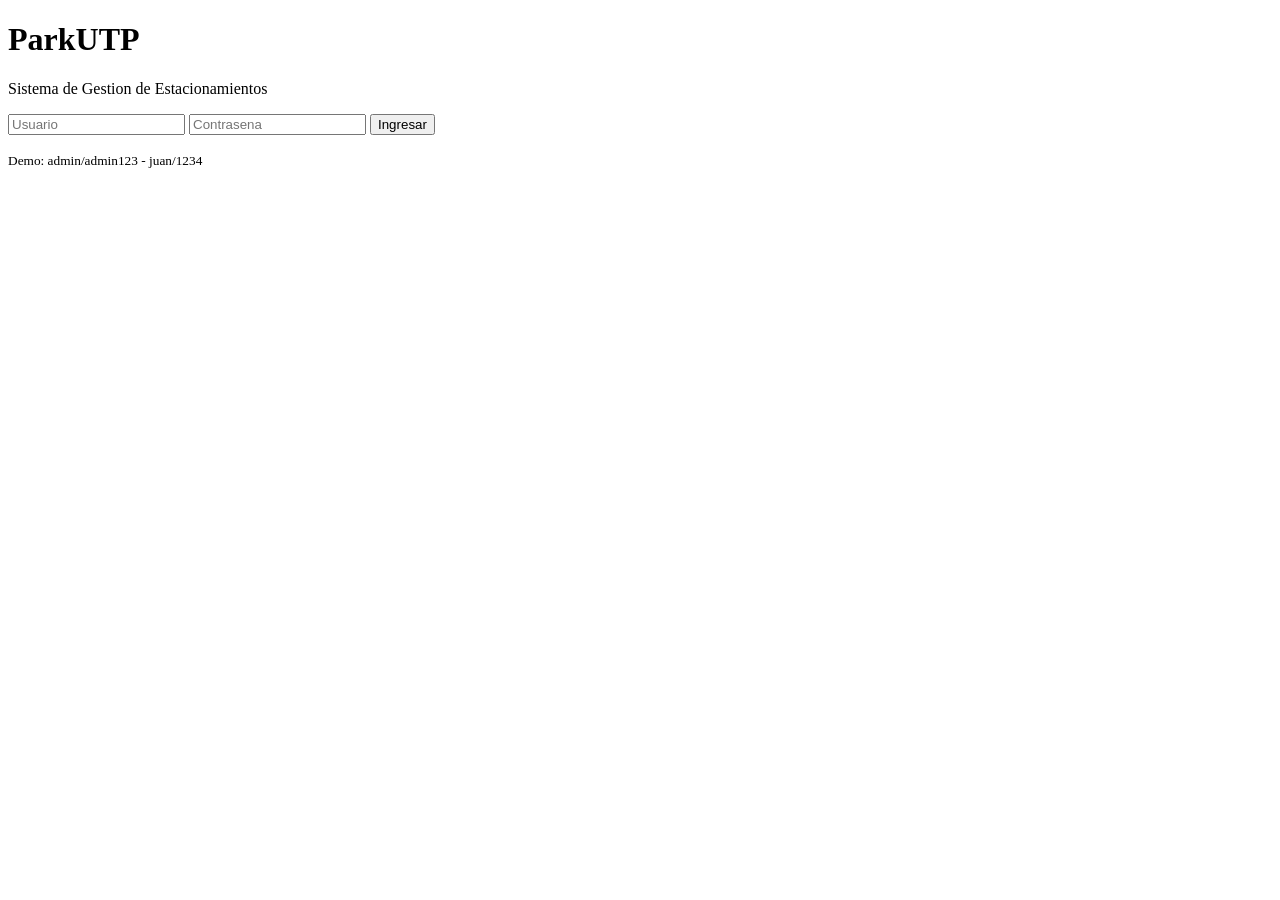
==== ParkUTP/frontend/index.html @ 461bf495 "Add files via upload" ====
<!DOCTYPE html>
<html lang="es">
<head>
    <meta charset="UTF-8">
    <title>ParkUTP - Login</title>
    <link rel="stylesheet" href="/css/styles.css">
</head>
<body class="login-body">
    <div class="login-box">
        <h1>ParkUTP</h1>
        <p class="subtitle">Sistema de Gestion de Estacionamientos</p>
        <form id="loginForm">
            <input type="text" id="username" placeholder="Usuario" required>
            <input type="password" id="password" placeholder="Contrasena" required>
            <button type="submit">Ingresar</button>
        </form>
        <p id="errorMsg" class="error"></p>
        <div class="hint">
            <small>Demo: admin/admin123 - juan/1234</small>
        </div>
    </div>
    <script src="/js/api.js"></script>
    <script src="/js/login.js"></script>
</body>
</html>
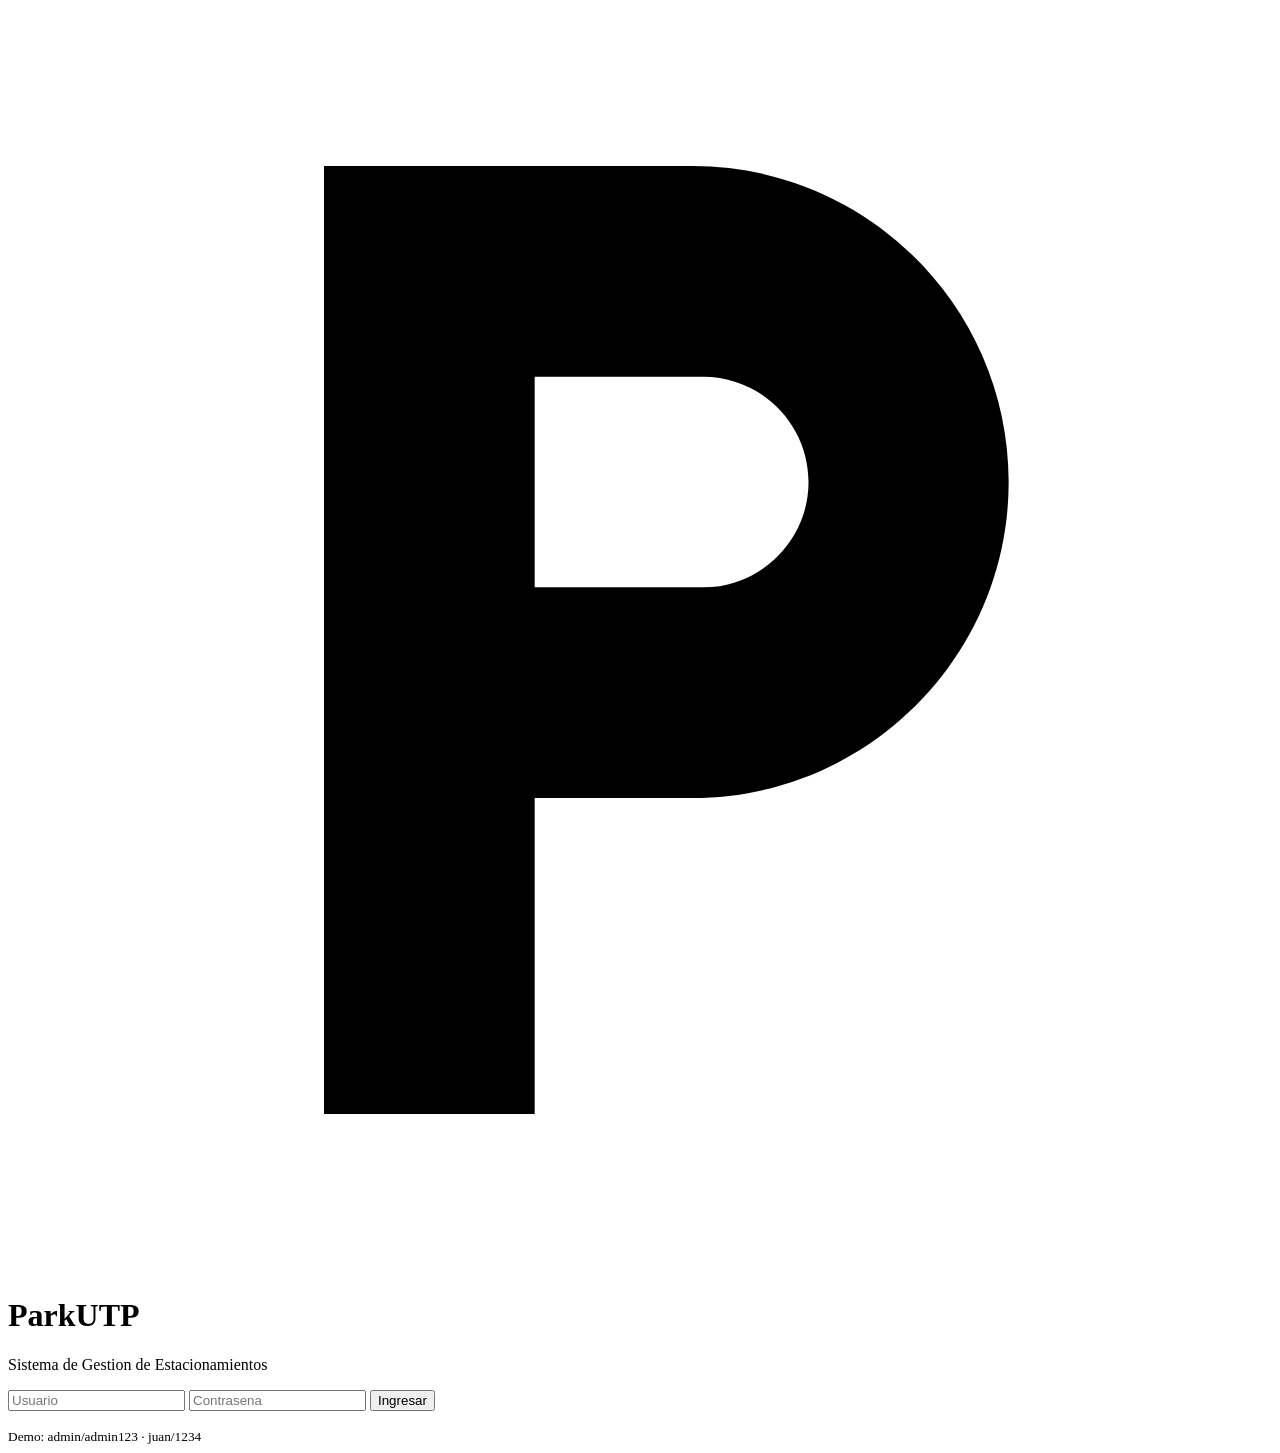
==== commit 5a223328: "Add files via upload" ====
--- a/ParkUTP/frontend/index.html
+++ b/ParkUTP/frontend/index.html
@@ -2,24 +2,32 @@
 <html lang="es">
 <head>
     <meta charset="UTF-8">
+    <meta name="viewport" content="width=device-width, initial-scale=1.0">
     <title>ParkUTP - Login</title>
     <link rel="stylesheet" href="/css/styles.css">
 </head>
 <body class="login-body">
     <div class="login-box">
+        <div class="login-logo">
+            <svg viewBox="0 0 24 24">
+                <path d="M13 3H6v18h4v-6h3c3.31 0 6-2.69 6-6s-2.69-6-6-6zm.2 8H10V7h3.2c1.1 0 2 .9 2 2s-.9 2-2 2z"/>
+            </svg>
+        </div>
         <h1>ParkUTP</h1>
         <p class="subtitle">Sistema de Gestion de Estacionamientos</p>
         <form id="loginForm">
-            <input type="text" id="username" placeholder="Usuario" required>
-            <input type="password" id="password" placeholder="Contrasena" required>
+            <input type="text" id="username" placeholder="Usuario" required autocomplete="username">
+            <input type="password" id="password" placeholder="Contrasena" required autocomplete="current-password">
             <button type="submit">Ingresar</button>
         </form>
         <p id="errorMsg" class="error"></p>
         <div class="hint">
-            <small>Demo: admin/admin123 - juan/1234</small>
+            <small>Demo: admin/admin123 · juan/1234</small>
         </div>
     </div>
+
     <script src="/js/api.js"></script>
+    <script src="/js/ui.js"></script>
     <script src="/js/login.js"></script>
 </body>
 </html>
